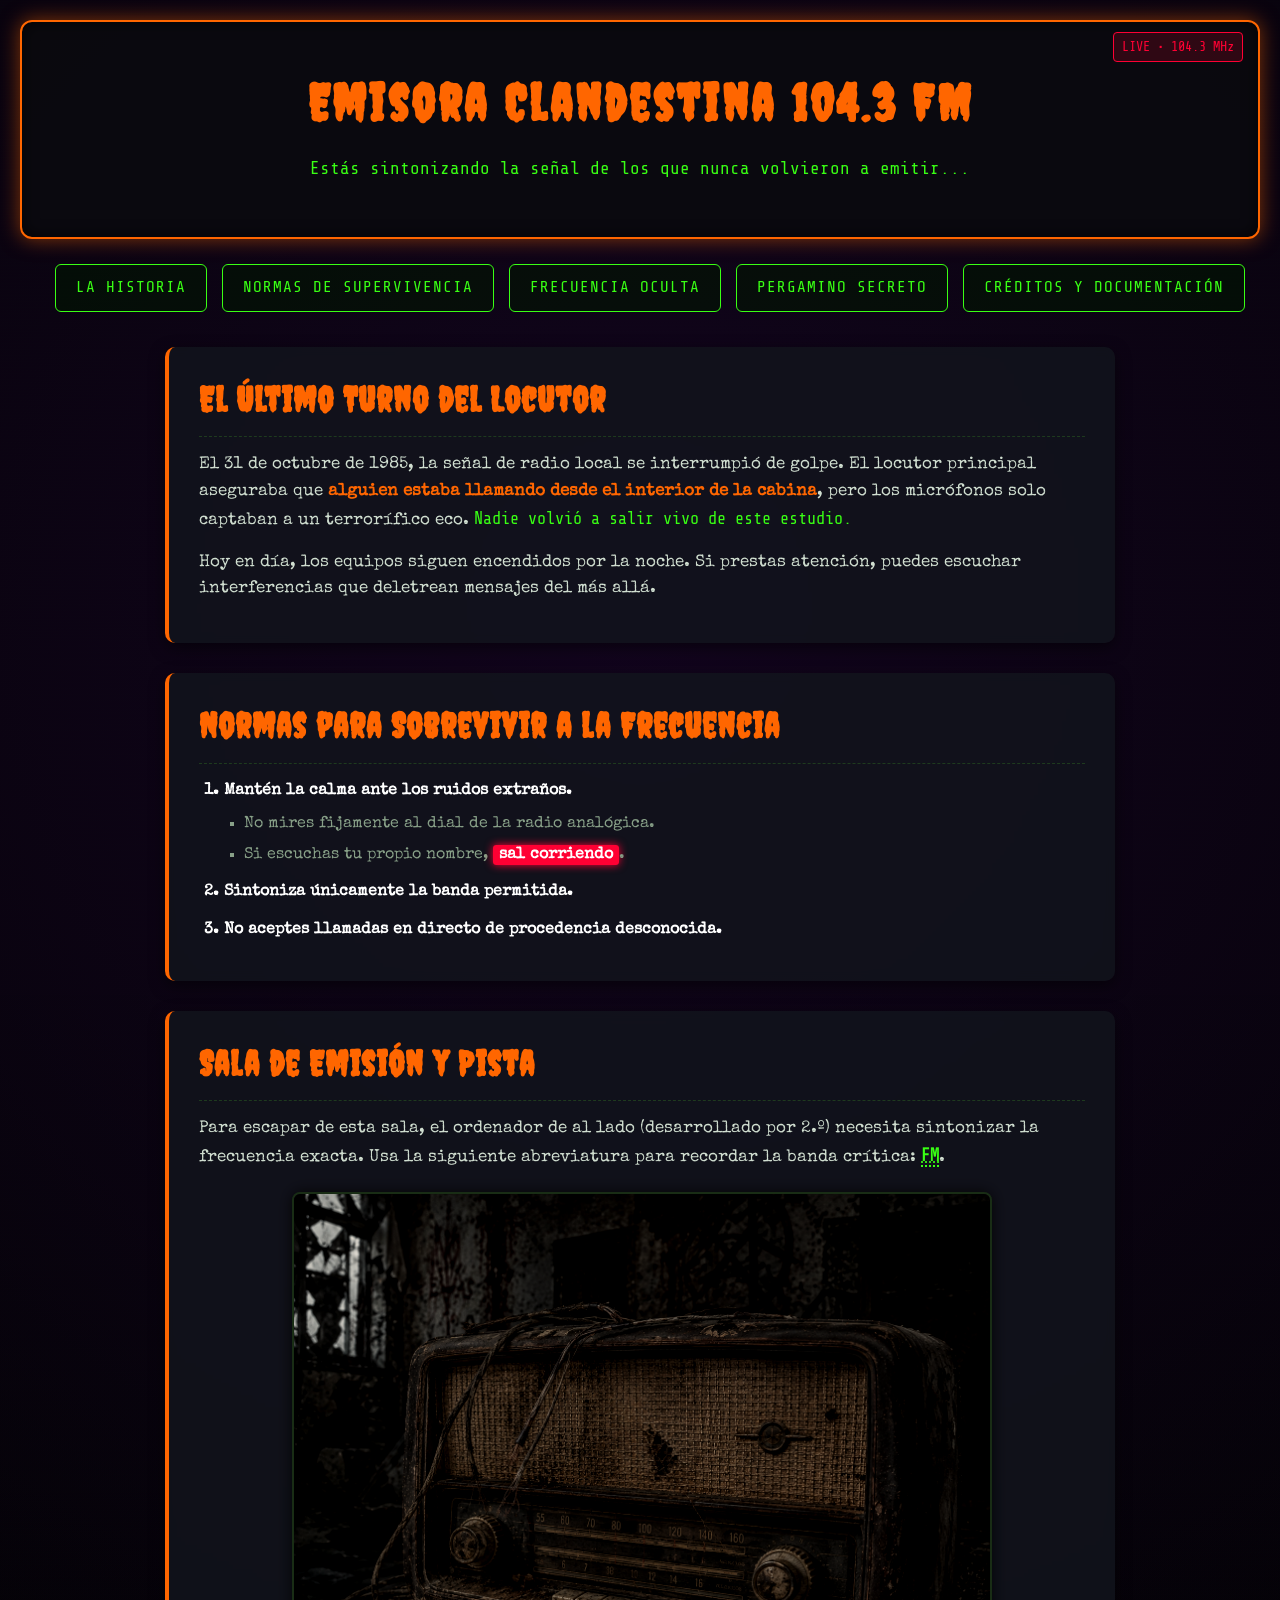
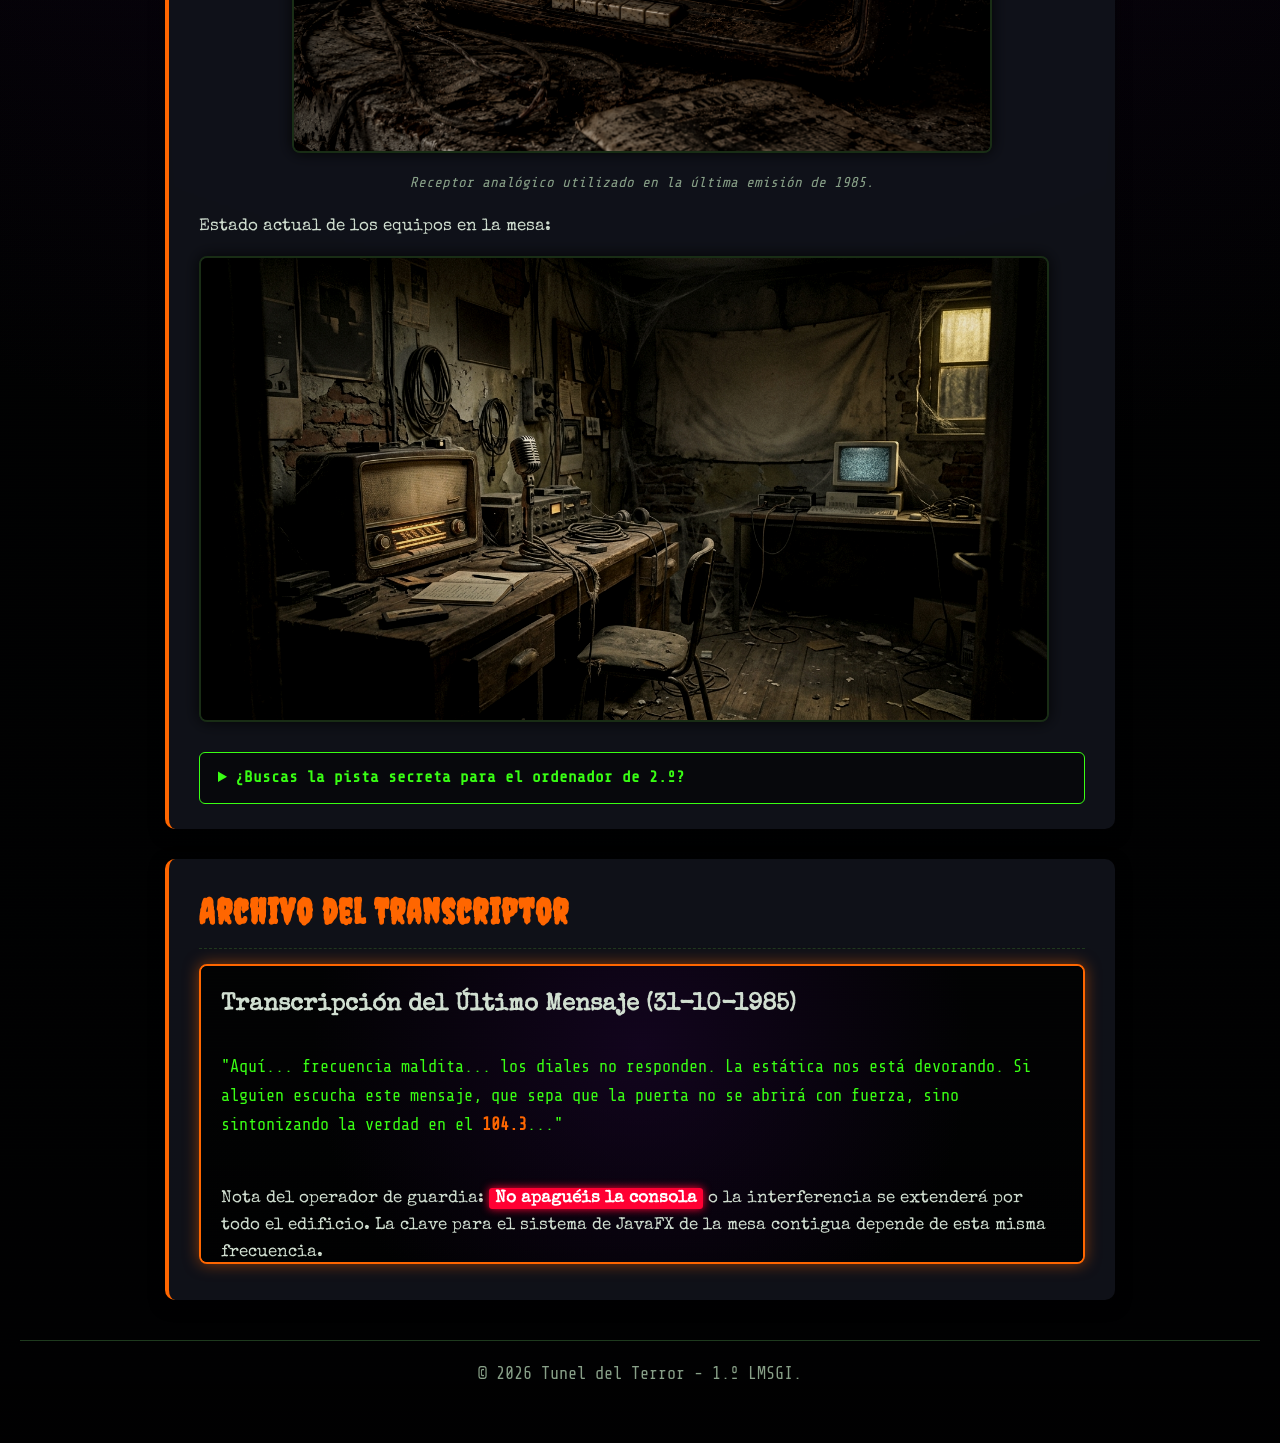
==== index.html @ 59f828a7 "Sala Radio Fantasma Halloween" ====
<!DOCTYPE html>
<html lang="es">
<head>
    <meta charset="UTF-8">
    <title>Sala 2: Radio Fantasma - Tunel del Terror</title>
    <!-- Autores: Fila 2  -->
    <meta name="author" content="tu-usuario">
    <link rel="stylesheet" href="estilos.css">
</head>
<body data-propietario="tu-usuario">


    <header>
        <h1>Emisora Clandestina 104.3 FM</h1>
        <p>Estás sintonizando la señal de los que nunca volvieron a emitir...</p>
    </header>

    <nav>
        <ul>
            <li><a href="#historia">La Historia</a></li>
            <li><a href="#normas">Normas de Supervivencia</a></li>
            <li><a href="#frecuencia">Frecuencia Oculta</a></li>
            <li><a href="pergamino.html">Pergamino Secreto</a></li>
            <li><a href="https://developer.mozilla.org" target="_blank">Créditos y Documentación</a></li>
        </ul>
    </nav>

    <main data-propietario="tu-usuario">

        <section id="historia">
            <h2>El Último Turno del Locutor</h2>
            <p>
                El 31 de octubre de 1985, la señal de radio local se interrumpió de golpe. 
                El locutor principal aseguraba que <strong>alguien estaba llamando desde el interior de la cabina</strong>, 
                pero los micrófonos solo captaban a un terrorífico eco. <em>Nadie volvió a salir vivo de este estudio.</em>
            </p>
            <p>
                Hoy en día, los equipos siguen encendidos por la noche. Si prestas atención, 
                puedes escuchar interferencias que deletrean mensajes del más allá. 
            </p>
        </section>

        <section id="normas">
            <h2>Normas para Sobrevivir a la Frecuencia</h2>
            <!-- Lista ordenada con una lista anidada dentro -->
            <ol>
                <li>Mantén la calma ante los ruidos extraños.
                    <ul>
                        <li>No mires fijamente al dial de la radio analógica.</li>
                        <li>Si escuchas tu propio nombre, <mark>sal corriendo</mark>.</li>
                    </ul>
                </li>
                <li>Sintoniza únicamente la banda permitida.</li>
                <li>No aceptes llamadas en directo de procedencia desconocida.</li>
            </ol>
        </section>

        <section id="frecuencia">
            <h2>Sala de Emisión y Pista</h2>
            <p>
                Para escapar de esta sala, el ordenador de al lado (desarrollado por 2.º) necesita sintonizar la frecuencia exacta. 
                Usa la siguiente abreviatura para recordar la banda crítica: <abbr title="Frecuencia Modulada Maldita: 104.3">FM</abbr>.
            </p>

            <!-- Imagen -->
            <figure>
                <img src="img/imagen1.png" alt="Radio antigua abandonada con cables rotos" width="700">
                <figcaption>Receptor analógico utilizado en la última emisión de 1985.</figcaption>
            </figure>

            <!-- Segunda imagen -->
            <p>Estado actual de los equipos en la mesa:</p>
            <img src="img/imagen2.jpeg" alt="Estudio de radio a oscuras" width="850">

            <!-- Pista escondida usando HTML -->
            <details>
                <summary> ¿Buscas la pista secreta para el ordenador de 2.º?</summary>
                <p>La frecuencia exacta que debes introducir en el Slider de JavaFX es: <strong>104.3</strong></p>
            </details>
        </section>

        <section id="pergamino-incrustado">
            <h2>Archivo del Transcriptor</h2>
            <!-- Iframe incrustando el pergamino.html -->
            <iframe src="pergamino.html" title="Pergamino secreto de la emisora fantasma" width="100%" height="300px"></iframe>
        </section>

    </main>

    <footer>
        <p>&copy; 2026 Tunel del Terror - 1.º LMSGI.</p>
    </footer>

</body>
</html>
---- estilos.css ----
/* ==========================================================================
ESTILOS HALLOWEEN - SALA 2: RADIO FANTASMA (TÚNEL DEL TERROR)
========================================================================== */

/* Importación de fuentes temáticas de Google Fonts */
@import url('https://fonts.googleapis.com/css2?family=Creepster&family=Share+Tech+Mono&family=Special+Elite&display=swap');

:root {
/* Paleta de colores Halloween / Radio Maldita */
--bg-dark: #090a0f;
--bg-card: rgba(18, 20, 29, 0.85);
--green-neon: #39ff14;
--green-glow: rgba(57, 255, 20, 0.4);
--orange-halloween: #ff6600;
--orange-glow: rgba(255, 102, 0, 0.5);
--purple-blood: #2a0845;
--red-alert: #ff0033;
--text-main: #d0ded0;
--text-muted: #88a088;
--border-color: #1e3a1e;

/* Tipografías */
--font-horror: 'Creepster', cursive;
--font-radio: 'Share Tech Mono', monospace;
--font-body: 'Special Elite', cursive, sans-serif;
}

/* Base y Reset */

* {
    box-sizing: border-box;
    margin: 0;
    padding: 0;
}
body {
background-color: var(--bg-dark);
background-image:
radial-gradient(circle at 50% 20%, rgba(42, 8, 69, 0.4) 0%, transparent 60%),
linear-gradient(rgba(0, 0, 0, 0.8), rgba(0, 0, 0, 0.9)),
repeating-linear-gradient(0deg, transparent, transparent 2px, rgba(0, 255, 0, 0.03) 3px, rgba(0, 255, 0, 0.03) 3px);
color: var(--text-main);
font-family: var(--font-body);
line-height: 1.6;
padding: 20px;
min-height: 100vh;
}

/* Animaciones */
@keyframes flicker {
0%, 100% { opacity: 1; text-shadow: 0 0 10px var(--orange-glow), 0 0 20px var(--orange-halloween); }
33% { opacity: 0.8; text-shadow: none; }
34% { opacity: 1; text-shadow: 0 0 15px var(--orange-halloween); }
67% { opacity: 0.4; }
68% { opacity: 0.95; text-shadow: 0 0 8px var(--orange-glow); }
}

@keyframes radioGlow {
0%, 100% { box-shadow: 0 0 15px var(--green-glow), inset 0 0 15px var(--green-glow); }
50% { box-shadow: 0 0 25px var(--green-neon), inset 0 0 25px rgba(57, 255, 20, 0.2); }
}

/* Encabezado Principal */
header {
text-align: center;
padding: 40px 20px;
background: rgba(10, 10, 15, 0.9);
border: 2px solid var(--orange-halloween);
border-radius: 12px;
margin-bottom: 25px;
box-shadow: 0 0 20px var(--orange-glow), inset 0 0 15px rgba(0,0,0,0.8);
position: relative;
overflow: hidden;
}

header::before {
content: "LIVE • 104.3 MHz";
position: absolute;
top: 10px;
right: 15px;
font-family: var(--font-radio);
font-size: 0.85rem;
color: var(--red-alert);
background: rgba(255, 0, 51, 0.15);
padding: 3px 8px;
border-radius: 4px;
border: 1px solid var(--red-alert);
animation: flicker 2s infinite;
}

header h1 {
font-family: var(--font-horror);
font-size: 3.2rem;
color: var(--orange-halloween);
letter-spacing: 3px;
animation: flicker 4s infinite;
margin-bottom: 10px;
}

header p {
font-family: var(--font-radio);
color: var(--green-neon);
font-size: 1.1rem;
}

/* Navegación */
nav {
margin-bottom: 30px;
}

nav ul {
display: flex;
flex-wrap: wrap;
justify-content: center;
gap: 15px;
list-style: none;
}

nav a {
display: inline-block;
padding: 10px 20px;
font-family: var(--font-radio);
color: var(--green-neon);
text-decoration: none;
background: rgba(0, 20, 0, 0.6);
border: 1px solid var(--green-neon);
border-radius: 6px;
transition: all 0.3s ease;
text-transform: uppercase;
letter-spacing: 1px;
}

nav a:hover {
background: var(--green-neon);
color: #000;
box-shadow: 0 0 15px var(--green-neon);
transform: translateY(-3px) scale(1.03);
}

/* Layout Principal y Secciones */
main {
max-width: 950px;
margin: 0 auto;
display: flex;
flex-direction: column;
gap: 30px;
}

section {
background: var(--bg-card);
padding: 25px 30px;
border-radius: 10px;
border-left: 4px solid var(--orange-halloween);
box-shadow: 0 5px 15px rgba(0,0,0,0.5);
backdrop-filter: blur(5px);
}

section h2 {
font-family: var(--font-horror);
font-size: 2.2rem;
color: var(--orange-halloween);
margin-bottom: 15px;
border-bottom: 1px dashed var(--border-color);
padding-bottom: 8px;
letter-spacing: 1px;
}

p {
margin-bottom: 15px;
font-size: 1.05rem;
}

strong {
color: var(--orange-halloween);
}

em {
color: var(--green-neon);
font-style: normal;
font-family: var(--font-radio);
}

mark {
background-color: var(--red-alert);
color: #fff;
padding: 2px 6px;
border-radius: 3px;
font-weight: bold;
box-shadow: 0 0 8px var(--red-alert);
}

/* Listas de Supervivencia */
ol {
padding-left: 25px;
}

ol > li {
margin-bottom: 12px;
font-weight: bold;
color: #fff;
}

ul {
padding-left: 20px;
margin-top: 8px;
list-style-type: square;
}

ul li {
font-weight: normal;
color: var(--text-muted);
margin-bottom: 5px;
}

/* Elementos de la Radio y Multimedia */
abbr {
border-bottom: 2px dotted var(--green-neon);
color: var(--green-neon);
cursor: help;
font-weight: bold;
font-family: var(--font-radio);
}

figure {
margin: 20px 0;
text-align: center;
}

img {
max-width: 100%;
height: auto;
border-radius: 8px;
border: 2px solid var(--border-color);
box-shadow: 0 0 15px rgba(0,0,0,0.8);
filter: sepia(20%) contrast(110%) brightness(90%);
transition: all 0.4s ease;
}

img:hover {
filter: none;
border-color: var(--green-neon);
box-shadow: 0 0 20px var(--green-glow);
}

figcaption {
font-family: var(--font-radio);
font-size: 0.9rem;
color: var(--text-muted);
margin-top: 8px;
font-style: italic;
}

/* Pistas Desplegables (details/summary) */
details {
background: rgba(0, 0, 0, 0.5);
border: 1px solid var(--green-neon);
border-radius: 6px;
padding: 12px 18px;
margin-top: 20px;
animation: radioGlow 4s infinite;
}

summary {
font-family: var(--font-radio);
color: var(--green-neon);
cursor: pointer;
font-weight: bold;
outline: none;
}

summary:hover {
color: #fff;
text-shadow: 0 0 8px var(--green-neon);
}

details p {
margin-top: 12px;
margin-bottom: 0;
color: var(--text-main);
background: rgba(57, 255, 20, 0.05);
padding: 10px;
border-radius: 4px;
}

/* Iframe / Pergamino Incrustado */
iframe {
border: 2px solid var(--orange-halloween);
border-radius: 8px;
box-shadow: 0 0 15px var(--orange-glow);
background: #000;
}

/* Pie de página */
footer {
text-align: center;
margin-top: 40px;
padding: 20px;
font-family: var(--font-radio);
font-size: 0.9rem;
color: var(--text-muted);
border-top: 1px solid var(--border-color);
}
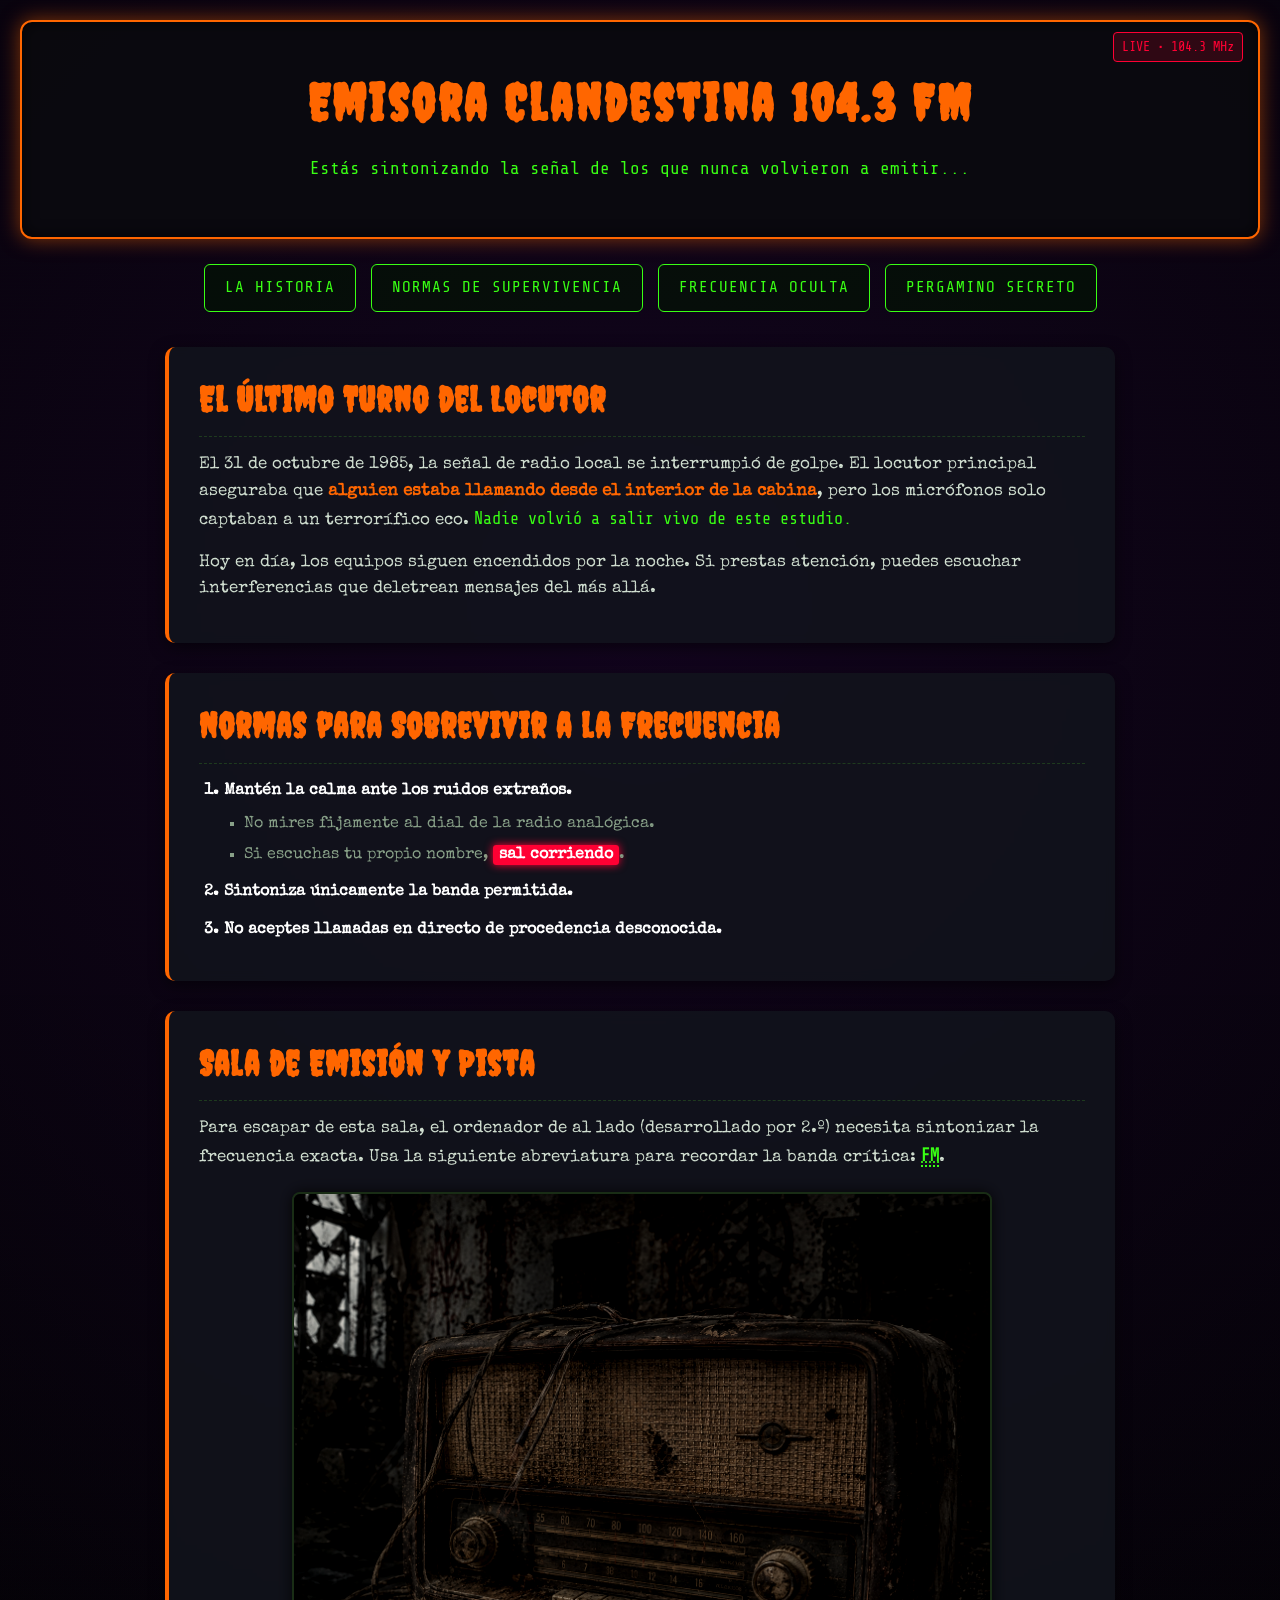
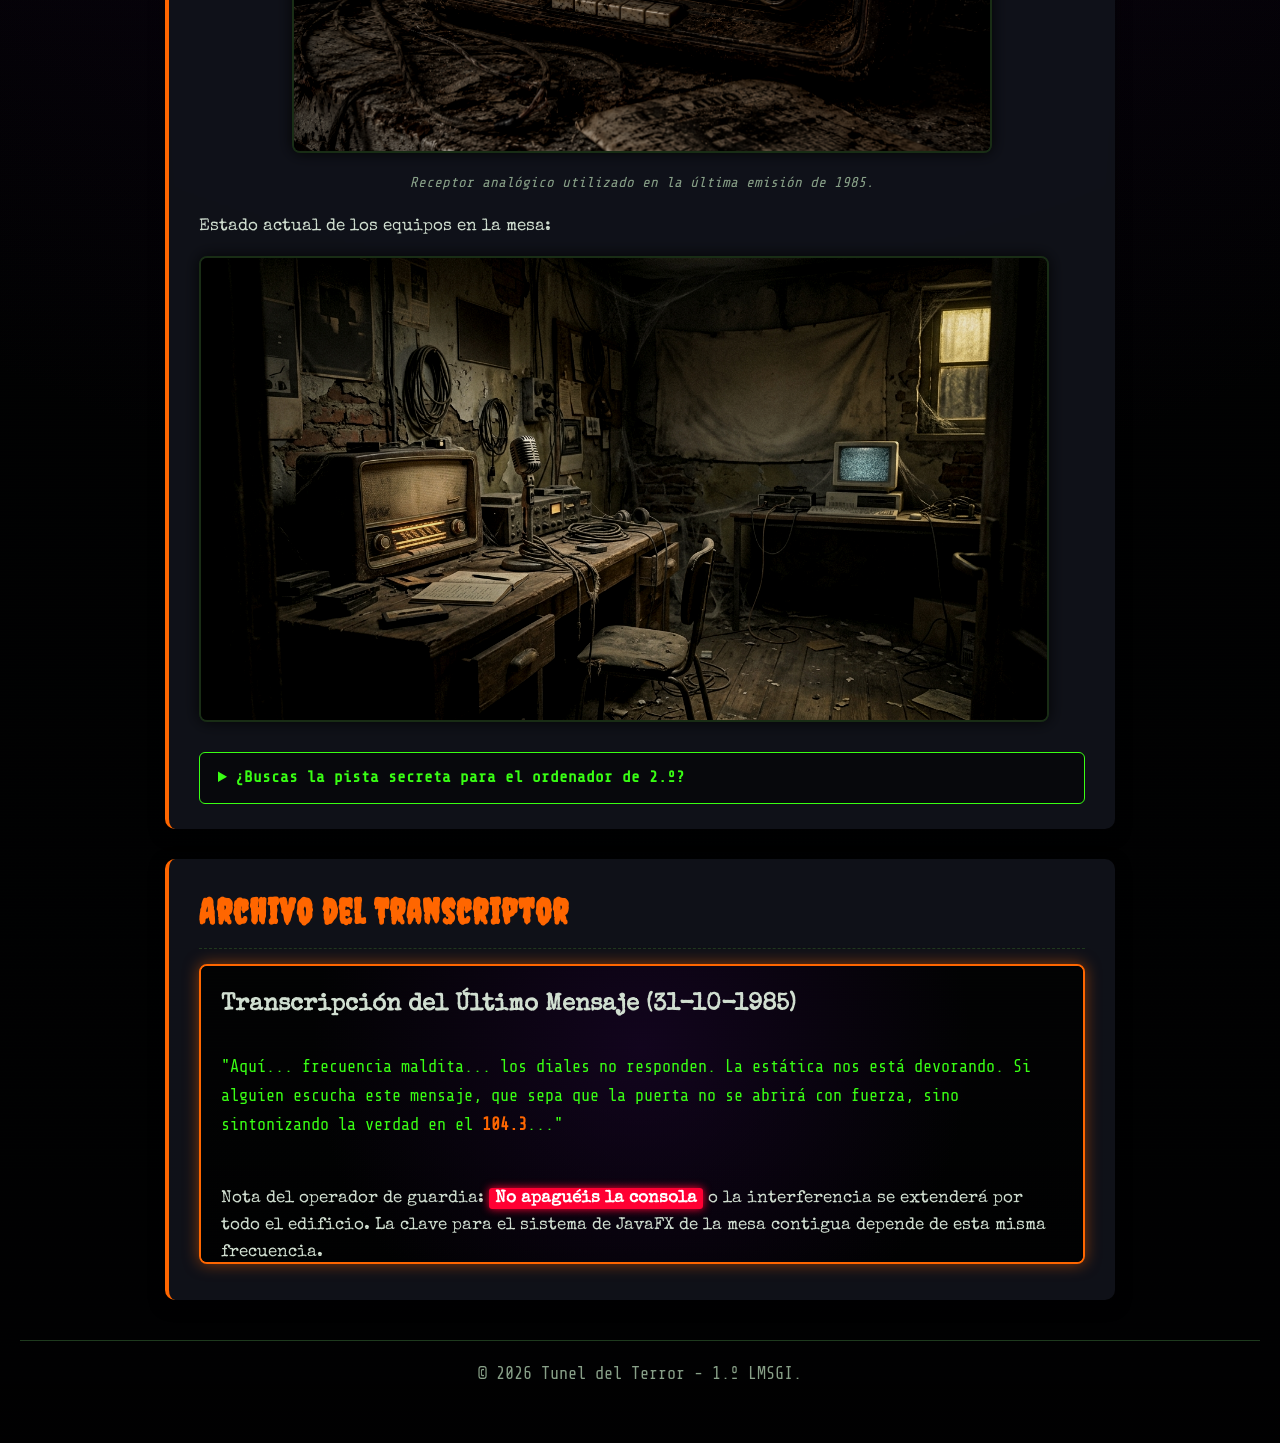
==== commit 27e59cb1: "Change body and main owner attributes to grupo-2" ====
--- a/index.html
+++ b/index.html
@@ -5,9 +5,9 @@
     <title>Sala 2: Radio Fantasma - Tunel del Terror</title>
     <!-- Autores: Fila 2  -->
     <meta name="author" content="tu-usuario">
-    <link rel="stylesheet" href="estilos.css">
+    <link rel="stylesheet" href="terror.css">
 </head>
-<body data-propietario="tu-usuario">
+<body data-propietario="grupo-2">
 
 
     <header>
@@ -21,11 +21,10 @@
             <li><a href="#normas">Normas de Supervivencia</a></li>
             <li><a href="#frecuencia">Frecuencia Oculta</a></li>
             <li><a href="pergamino.html">Pergamino Secreto</a></li>
-            <li><a href="https://developer.mozilla.org" target="_blank">Créditos y Documentación</a></li>
         </ul>
     </nav>
 
-    <main data-propietario="tu-usuario">
+    <main data-propietario="grupo-2">
 
         <section id="historia">
             <h2>El Último Turno del Locutor</h2>
@@ -92,4 +91,4 @@
     </footer>
 
 </body>
-</html>+</html>
--- a/terror.css
+++ b/terror.css
@@ -0,0 +1,301 @@
+/* ==========================================================================
+ESTILOS HALLOWEEN - SALA 2: RADIO FANTASMA (TÚNEL DEL TERROR)
+========================================================================== */
+
+/* Importación de fuentes temáticas de Google Fonts */
+@import url('https://fonts.googleapis.com/css2?family=Creepster&family=Share+Tech+Mono&family=Special+Elite&display=swap');
+
+:root {
+/* Paleta de colores Halloween / Radio Maldita */
+--bg-dark: #090a0f;
+--bg-card: rgba(18, 20, 29, 0.85);
+--green-neon: #39ff14;
+--green-glow: rgba(57, 255, 20, 0.4);
+--orange-halloween: #ff6600;
+--orange-glow: rgba(255, 102, 0, 0.5);
+--purple-blood: #2a0845;
+--red-alert: #ff0033;
+--text-main: #d0ded0;
+--text-muted: #88a088;
+--border-color: #1e3a1e;
+
+/* Tipografías */
+--font-horror: 'Creepster', cursive;
+--font-radio: 'Share Tech Mono', monospace;
+--font-body: 'Special Elite', cursive, sans-serif;
+}
+
+/* Base y Reset */
+
+* {
+    box-sizing: border-box;
+    margin: 0;
+    padding: 0;
+}
+body {
+background-color: var(--bg-dark);
+background-image:
+radial-gradient(circle at 50% 20%, rgba(42, 8, 69, 0.4) 0%, transparent 60%),
+linear-gradient(rgba(0, 0, 0, 0.8), rgba(0, 0, 0, 0.9)),
+repeating-linear-gradient(0deg, transparent, transparent 2px, rgba(0, 255, 0, 0.03) 3px, rgba(0, 255, 0, 0.03) 3px);
+color: var(--text-main);
+font-family: var(--font-body);
+line-height: 1.6;
+padding: 20px;
+min-height: 100vh;
+}
+
+/* Animaciones */
+@keyframes flicker {
+0%, 100% { opacity: 1; text-shadow: 0 0 10px var(--orange-glow), 0 0 20px var(--orange-halloween); }
+33% { opacity: 0.8; text-shadow: none; }
+34% { opacity: 1; text-shadow: 0 0 15px var(--orange-halloween); }
+67% { opacity: 0.4; }
+68% { opacity: 0.95; text-shadow: 0 0 8px var(--orange-glow); }
+}
+
+@keyframes radioGlow {
+0%, 100% { box-shadow: 0 0 15px var(--green-glow), inset 0 0 15px var(--green-glow); }
+50% { box-shadow: 0 0 25px var(--green-neon), inset 0 0 25px rgba(57, 255, 20, 0.2); }
+}
+
+/* Encabezado Principal */
+header {
+text-align: center;
+padding: 40px 20px;
+background: rgba(10, 10, 15, 0.9);
+border: 2px solid var(--orange-halloween);
+border-radius: 12px;
+margin-bottom: 25px;
+box-shadow: 0 0 20px var(--orange-glow), inset 0 0 15px rgba(0,0,0,0.8);
+position: relative;
+overflow: hidden;
+}
+
+header::before {
+content: "LIVE • 104.3 MHz";
+position: absolute;
+top: 10px;
+right: 15px;
+font-family: var(--font-radio);
+font-size: 0.85rem;
+color: var(--red-alert);
+background: rgba(255, 0, 51, 0.15);
+padding: 3px 8px;
+border-radius: 4px;
+border: 1px solid var(--red-alert);
+animation: flicker 2s infinite;
+}
+
+header h1 {
+font-family: var(--font-horror);
+font-size: 3.2rem;
+color: var(--orange-halloween);
+letter-spacing: 3px;
+animation: flicker 4s infinite;
+margin-bottom: 10px;
+}
+
+header p {
+font-family: var(--font-radio);
+color: var(--green-neon);
+font-size: 1.1rem;
+}
+
+/* Navegación */
+nav {
+margin-bottom: 30px;
+}
+
+nav ul {
+display: flex;
+flex-wrap: wrap;
+justify-content: center;
+gap: 15px;
+list-style: none;
+}
+
+nav a {
+display: inline-block;
+padding: 10px 20px;
+font-family: var(--font-radio);
+color: var(--green-neon);
+text-decoration: none;
+background: rgba(0, 20, 0, 0.6);
+border: 1px solid var(--green-neon);
+border-radius: 6px;
+transition: all 0.3s ease;
+text-transform: uppercase;
+letter-spacing: 1px;
+}
+
+nav a:hover {
+background: var(--green-neon);
+color: #000;
+box-shadow: 0 0 15px var(--green-neon);
+transform: translateY(-3px) scale(1.03);
+}
+
+/* Layout Principal y Secciones */
+main {
+max-width: 950px;
+margin: 0 auto;
+display: flex;
+flex-direction: column;
+gap: 30px;
+}
+
+section {
+background: var(--bg-card);
+padding: 25px 30px;
+border-radius: 10px;
+border-left: 4px solid var(--orange-halloween);
+box-shadow: 0 5px 15px rgba(0,0,0,0.5);
+backdrop-filter: blur(5px);
+}
+
+section h2 {
+font-family: var(--font-horror);
+font-size: 2.2rem;
+color: var(--orange-halloween);
+margin-bottom: 15px;
+border-bottom: 1px dashed var(--border-color);
+padding-bottom: 8px;
+letter-spacing: 1px;
+}
+
+p {
+margin-bottom: 15px;
+font-size: 1.05rem;
+}
+
+strong {
+color: var(--orange-halloween);
+}
+
+em {
+color: var(--green-neon);
+font-style: normal;
+font-family: var(--font-radio);
+}
+
+mark {
+background-color: var(--red-alert);
+color: #fff;
+padding: 2px 6px;
+border-radius: 3px;
+font-weight: bold;
+box-shadow: 0 0 8px var(--red-alert);
+}
+
+/* Listas de Supervivencia */
+ol {
+padding-left: 25px;
+}
+
+ol > li {
+margin-bottom: 12px;
+font-weight: bold;
+color: #fff;
+}
+
+ul {
+padding-left: 20px;
+margin-top: 8px;
+list-style-type: square;
+}
+
+ul li {
+font-weight: normal;
+color: var(--text-muted);
+margin-bottom: 5px;
+}
+
+/* Elementos de la Radio y Multimedia */
+abbr {
+border-bottom: 2px dotted var(--green-neon);
+color: var(--green-neon);
+cursor: help;
+font-weight: bold;
+font-family: var(--font-radio);
+}
+
+figure {
+margin: 20px 0;
+text-align: center;
+}
+
+img {
+max-width: 100%;
+height: auto;
+border-radius: 8px;
+border: 2px solid var(--border-color);
+box-shadow: 0 0 15px rgba(0,0,0,0.8);
+filter: sepia(20%) contrast(110%) brightness(90%);
+transition: all 0.4s ease;
+}
+
+img:hover {
+filter: none;
+border-color: var(--green-neon);
+box-shadow: 0 0 20px var(--green-glow);
+}
+
+figcaption {
+font-family: var(--font-radio);
+font-size: 0.9rem;
+color: var(--text-muted);
+margin-top: 8px;
+font-style: italic;
+}
+
+/* Pistas Desplegables (details/summary) */
+details {
+background: rgba(0, 0, 0, 0.5);
+border: 1px solid var(--green-neon);
+border-radius: 6px;
+padding: 12px 18px;
+margin-top: 20px;
+animation: radioGlow 4s infinite;
+}
+
+summary {
+font-family: var(--font-radio);
+color: var(--green-neon);
+cursor: pointer;
+font-weight: bold;
+outline: none;
+}
+
+summary:hover {
+color: #fff;
+text-shadow: 0 0 8px var(--green-neon);
+}
+
+details p {
+margin-top: 12px;
+margin-bottom: 0;
+color: var(--text-main);
+background: rgba(57, 255, 20, 0.05);
+padding: 10px;
+border-radius: 4px;
+}
+
+/* Iframe / Pergamino Incrustado */
+iframe {
+border: 2px solid var(--orange-halloween);
+border-radius: 8px;
+box-shadow: 0 0 15px var(--orange-glow);
+background: #000;
+}
+
+/* Pie de página */
+footer {
+text-align: center;
+margin-top: 40px;
+padding: 20px;
+font-family: var(--font-radio);
+font-size: 0.9rem;
+color: var(--text-muted);
+border-top: 1px solid var(--border-color);
+}
